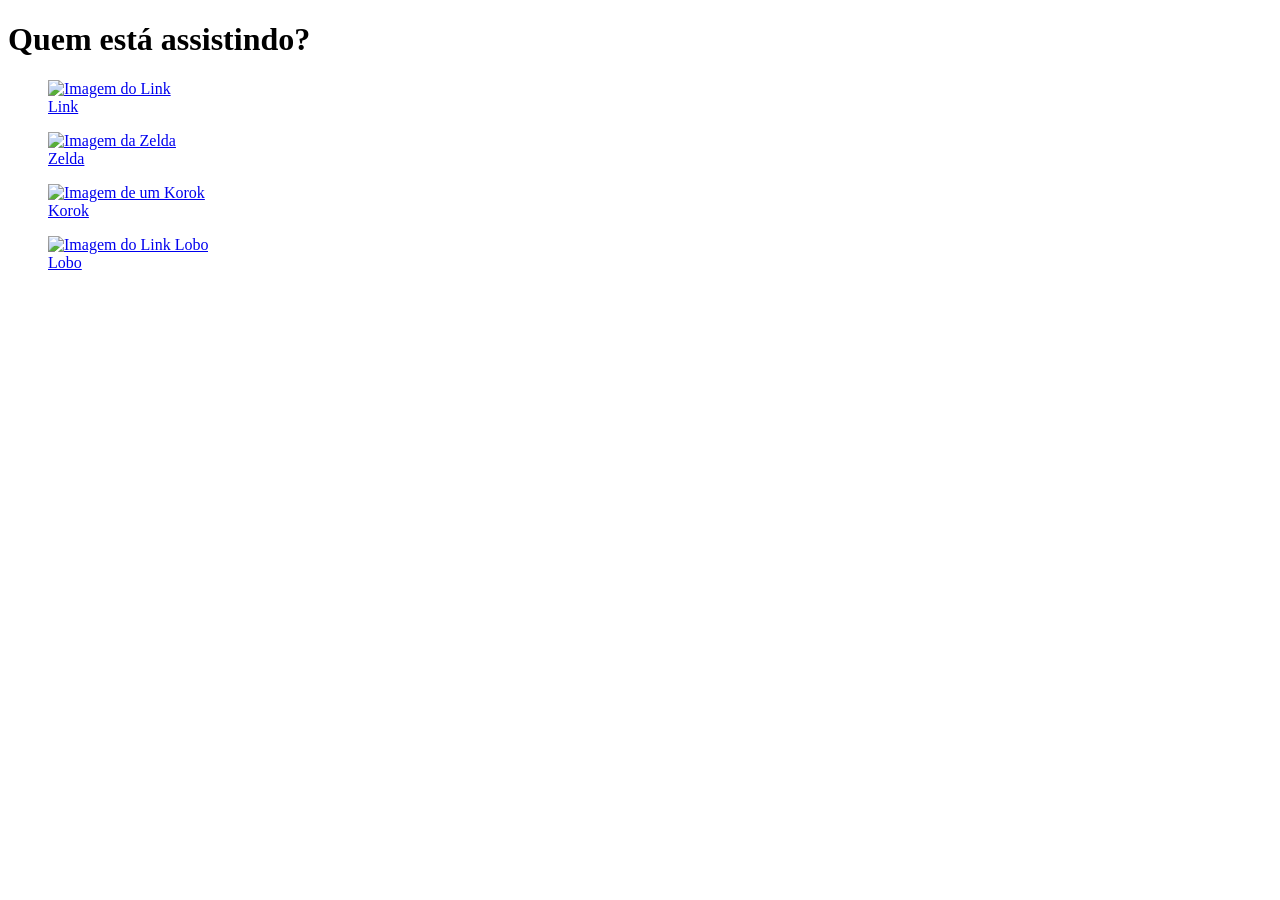
==== index.html @ 81c6b0f7 "Update index" ====
<!DOCTYPE html>
<html lang="pt-br">
<head>
    <meta charset="UTF-8">
    <meta name="viewport" content="width=device-width, initial-scale=1.0">
    <meta name="description" content="Selecione o perfil para continuar assistindo na Netflix">
    <title>Netflix</title>
    <link rel="stylesheet" href="style.css">
</head>
<body>
    <main>
        <h1>Quem está assistindo?</h1>
        <section aria-label="Perfis disponíveis">
            <nav class="profiles">
                <a href="#" class="profile">
                    <figure>
                        <img src="/assets/perfil-1.webp" alt="Imagem do Link" width="200" height="200">
                        <figcaption>Link</figcaption>
                    </figure>
                </a>
                <a href="#" class="profile">
                    <figure>
                        <img src="/assets/perfil-2.jpg" alt="Imagem da Zelda" width="200" height="200">
                        <figcaption>Zelda</figcaption>
                    </figure>
                </a>
                <a href="#" class="profile">
                    <figure>
                        <img src="/assets/perfil-3.jpg" alt="Imagem de um Korok" width="200" height="200">
                        <figcaption>Korok</figcaption>
                    </figure>
                </a>
                <a href="#" class="profile">
                    <figure>
                        <img src="/assets/perfil-4.jpg" alt="Imagem do Link Lobo" width="200" height="200">
                        <figcaption>Lobo</figcaption>
                    </figure>
                </a>
            </nav>
        </section>
    </main>
</body>
</html>
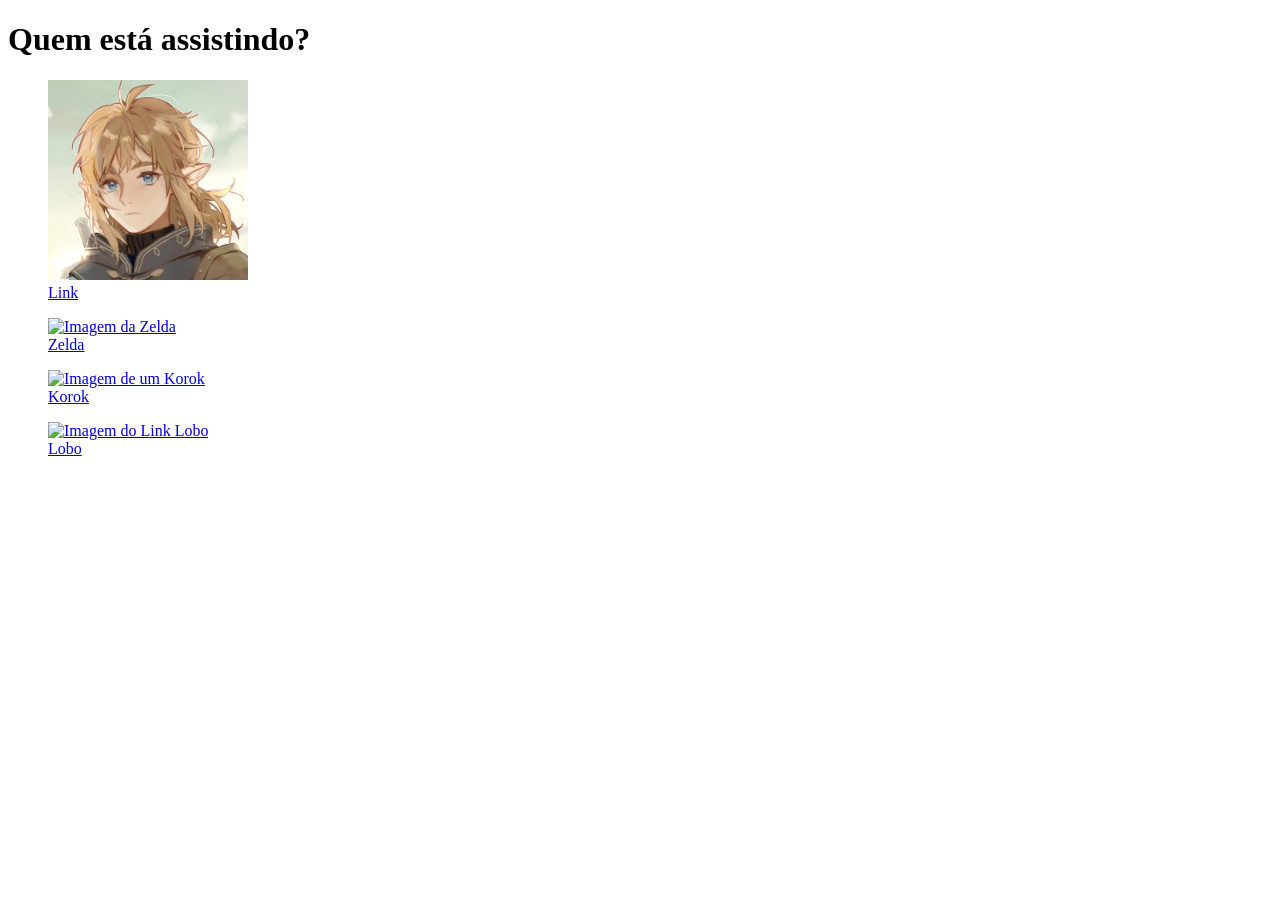
==== commit fd999bc1: "PFP to jpg" ====
--- a/index.html
+++ b/index.html
@@ -14,7 +14,7 @@
             <nav class="profiles">
                 <a href="#" class="profile">
                     <figure>
-                        <img src="/assets/perfil-1.webp" alt="Imagem do Link" width="200" height="200">
+                        <img src="/assets/perfil-1.jpg" alt="Imagem do Link" width="200" height="200">
                         <figcaption>Link</figcaption>
                     </figure>
                 </a>
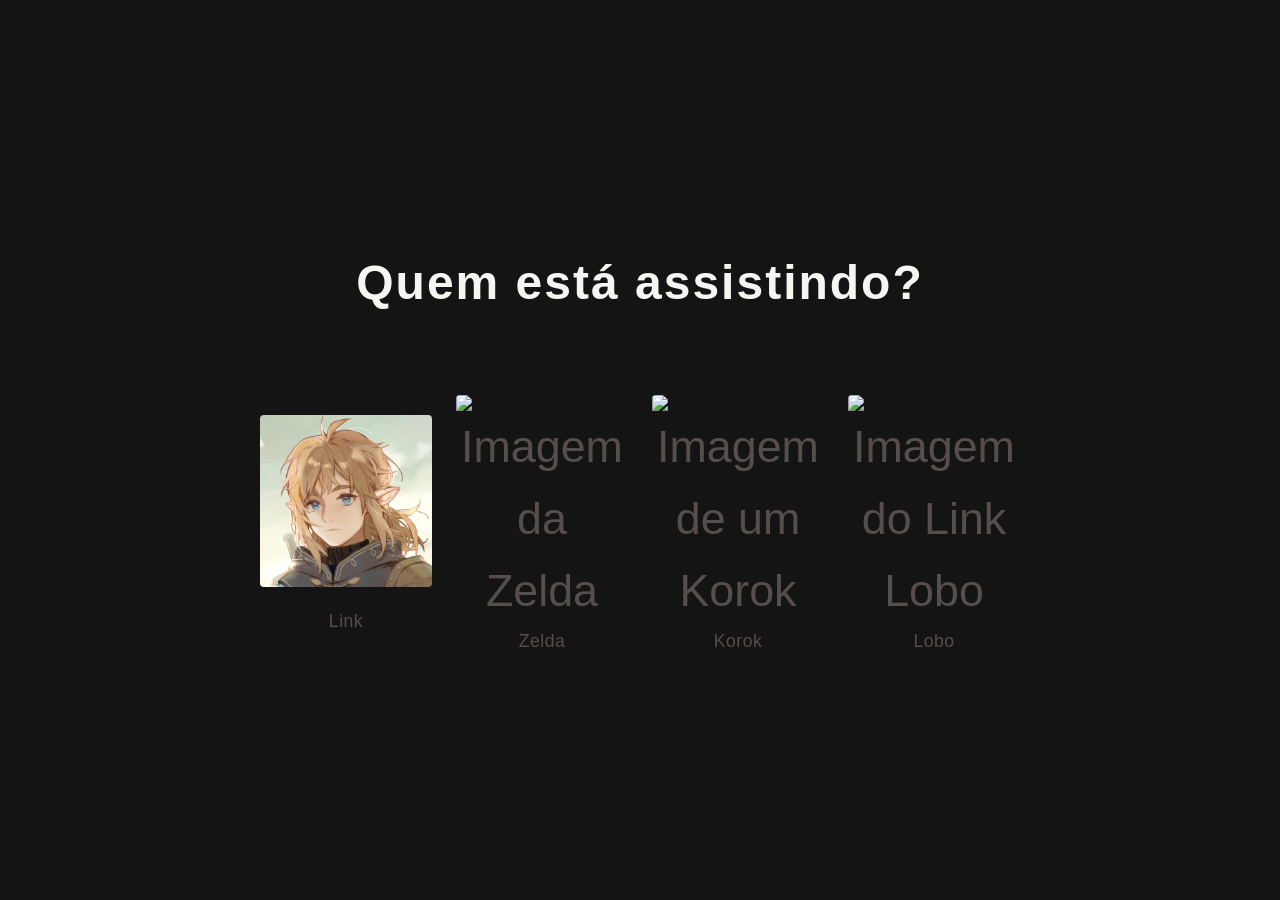
==== commit db40984a: "Aula 3" ====
--- a/index.html
+++ b/index.html
@@ -12,30 +12,40 @@
         <h1>Quem está assistindo?</h1>
         <section aria-label="Perfis disponíveis">
             <nav class="profiles">
-                <a href="#" class="profile">
-                    <figure>
-                        <img src="/assets/perfil-1.jpg" alt="Imagem do Link" width="200" height="200">
-                        <figcaption>Link</figcaption>
-                    </figure>
-                </a>
-                <a href="#" class="profile">
-                    <figure>
-                        <img src="/assets/perfil-2.jpg" alt="Imagem da Zelda" width="200" height="200">
-                        <figcaption>Zelda</figcaption>
-                    </figure>
-                </a>
-                <a href="#" class="profile">
-                    <figure>
-                        <img src="/assets/perfil-3.jpg" alt="Imagem de um Korok" width="200" height="200">
-                        <figcaption>Korok</figcaption>
-                    </figure>
-                </a>
-                <a href="#" class="profile">
-                    <figure>
-                        <img src="/assets/perfil-4.jpg" alt="Imagem do Link Lobo" width="200" height="200">
-                        <figcaption>Lobo</figcaption>
-                    </figure>
-                </a>
+                <ul>
+                    <li>
+                        <a href="#" class="profile">
+                            <figure>
+                                <img src="/assets/perfil-1.jpg" alt="Imagem do Link" width="200" height="200">
+                                <figcaption>Link</figcaption>
+                            </figure>
+                        </a>
+                    </li>
+                    <li>
+                        <a href="#" class="profile">
+                            <figure>
+                                <img src="/assets/perfil-2.jpg" alt="Imagem da Zelda" width="200" height="200">
+                                <figcaption>Zelda</figcaption>
+                            </figure>
+                        </a>
+                    </li>
+                    <li>
+                        <a href="#" class="profile">
+                            <figure>
+                                <img src="/assets/perfil-3.jpg" alt="Imagem de um Korok" width="200" height="200">
+                                <figcaption>Korok</figcaption>
+                            </figure>
+                        </a>
+                    </li>
+                    <li>
+                        <a href="#" class="profile">
+                            <figure>
+                                <img src="/assets/perfil-4.jpg" alt="Imagem do Link Lobo" width="200" height="200">
+                                <figcaption>Lobo</figcaption>
+                            </figure>
+                        </a>
+                    </li>
+                </ul>
             </nav>
         </section>
     </main>
--- a/style.css
+++ b/style.css
@@ -0,0 +1,239 @@
+/* ===== Resetando estilos padrão ===== */
+* {
+    margin: 0; /* Remove todas as margens externas dos elementos */
+    padding: 0; /* Remove todos os espaçamentos internos dos elementos */
+    box-sizing: border-box; /* Inclui padding e border no cálculo da largura/altura total */
+}
+
+/* ===== Cores e Variáveis ===== */
+:root {
+    --netflix-black: #141414; /* Cor de fundo preta da Netflix */
+    --netflix-red: #e50914; /* Cor vermelha característica da Netflix */
+    --netflix-light-gray: #f5f5f1; /* Cinza claro para textos */
+    --netflix-dark-gray: #564d4d; /* Cinza escuro para elementos secundários */
+    --transition: all 0.3s ease; /* Transição suave de 0.3 segundos para todas as propriedades */
+}
+
+/* ===== Body e Layout Geral ===== */
+body {
+    background-color: var(--netflix-black); /* Define o fundo preto da página */
+    color: var(--netflix-light-gray); /* Cor padrão do texto */
+    font-family: -apple-system, BlinkMacSystemFont, 'Segoe UI', Roboto, 'Helvetica Neue', Arial, sans-serif; /* Pilha de fontes moderna */
+    font-size: 3.5vw; /* Tamanho da fonte responsivo baseado na largura da viewport */
+    line-height: 1.6; /* Altura da linha para melhor legibilidade */
+    min-height: 100vh; /* Altura mínima de 100% da altura da viewport */
+}
+
+/* ===== Main ===== */
+main {
+    display: flex; /* Ativa o layout flexbox */
+    flex-direction: column; /* Organiza os itens em coluna */
+    align-items: center; /* Centraliza horizontalmente os itens */
+    justify-content: center; /* Centraliza verticalmente os itens */
+    min-height: 100vh; /* Altura mínima de 100% da viewport */
+    padding: 20px; /* Espaçamento interno de 20px */
+    animation: fadeIn 0.8s ease-in; /* Animação de entrada suave */
+}
+
+/* ===== Section ===== */
+section {
+    text-align: center; /* Centraliza o texto horizontalmente */
+    max-width: 900px; /* Largura máxima de 900px */
+    width: 100%; /* Largura total disponível até o máximo */
+}
+
+/* ===== Títulos ===== */
+h1 {
+    font-size: 3.5rem; /* Tamanho da fonte de 3.5 vezes o tamanho base */
+    font-weight: 700; /* Peso da fonte em negrito forte */
+    margin-bottom: 80px; /* Margem inferior de 80px */
+    letter-spacing: 2px; /* Espaçamento entre letras de 2px */
+    color: var(--netflix-light-gray); /* Cor do texto usando variável */
+}
+
+/* ===== Lista de Perfis ===== */
+.profiles {
+    display: flex;
+    justify-content: center;
+    align-items: center;
+    width: 100%;
+}
+
+ul {
+    list-style: none;
+    margin: 0;
+    padding: 0;
+    display: flex;
+    flex-wrap: wrap;
+    justify-content: center;
+    align-items: center;
+    gap: 1rem;
+    width: 100%;
+}
+
+ul > li {
+    flex: 1 1 180px;
+    max-width: 220px;
+}
+
+/* ===== Item do Perfil ===== */
+.profile {
+    cursor: pointer; /* Cursor de mão ao passar o mouse */
+    transition: var(--transition); /* Transição suave para todas as propriedades */
+    text-decoration: none; /* Remove sublinhado dos links */
+    color: var(--netflix-dark-gray); /* Cor do texto usando variável */
+}
+
+.profile:visited,
+.profile:link {
+    color: var(--netflix-dark-gray); /* Mantém a cor para links visitados e não visitados */
+}
+
+/* ===== Figure ===== */
+figure {
+    margin: 0; /* Remove margens padrão */
+    position: relative; /* Posicionamento relativo para elementos filhos */
+    display: flex;
+    flex-direction: column;
+    align-items: center;
+}
+
+.profile img {
+    width: 100%;
+    max-width: 220px;
+    height: auto;
+    aspect-ratio: 1 / 1;
+}
+
+
+.profile:visited,
+.profile:link {
+    color: var(--netflix-dark-gray); /* Mantém a cor para links visitados e não visitados */
+}
+
+/* ===== Figure ===== */
+figure {
+    margin: 0; /* Remove margens padrão */
+    position: relative; /* Posicionamento relativo para elementos filhos */
+}
+
+/* ===== Imagem do Perfil ===== */
+.profile img {
+    width: 100%;
+    max-width: 220px;
+    height: auto;
+    aspect-ratio: 1 / 1;
+    border-radius: 8px; /* Bordas arredondadas de 8px */
+    object-fit: cover; /* Corta a imagem para preencher o espaço mantendo proporção */
+    border: 4px solid transparent; /* Borda transparente de 4px */
+    transition: var(--transition); /* Transição suave */
+    display: block; /* Remove espaço extra abaixo da imagem */
+}
+
+.profile:hover img {
+    border-color: var(--netflix-light-gray); /* Borda cinza clara no hover */
+}
+
+/* ===== Figcaption ===== */
+figcaption {
+    margin-top: 16px; /* Margem superior de 16px */
+    font-size: 1.25rem; /* Tamanho da fonte 1.25 vezes o base */
+    font-weight: 500; /* Peso da fonte médio */
+    letter-spacing: 0.5px; /* Espaçamento entre letras de 0.5px */
+    transition: var(--transition); /* Transição suave */
+}
+
+.profile:hover figcaption {
+    color: var(--netflix-light-gray); /* Cor do texto no hover */
+    font-weight: 700; /* Peso da fonte em negrito no hover */
+}
+
+/* ===== Animações ===== */
+@keyframes fadeIn {
+    from {
+        opacity: 0; /* Começa invisível */
+        transform: translateY(-20px); /* Começa 20px acima */
+    }
+    to {
+        opacity: 1; /* Termina totalmente visível */
+        transform: translateY(0); /* Termina na posição original */
+    }
+}
+
+/* ===== Responsividade ===== */
+@media (max-width: 1640px) { /* Para telas menores que 1640px (laptops) */
+    h1 {
+        font-size: 3rem; /* Reduz o tamanho do título */
+        margin-bottom: 70px; /* Reduz a margem inferior */
+    }
+
+    .profiles {
+        flex-wrap: wrap;
+        gap: 10px;
+    }
+
+    ul > li {
+        flex: 1 1 160px;
+        max-width: 180px;
+    }
+
+    figcaption {
+        font-size: 1.1rem; /* Tamanho da fonte reduzido */
+    }
+}
+
+@media (max-width: 768px) { /* Para telas menores que 768px (tablets) */
+    h1 {
+        font-size: 2.5rem; /* Reduz o tamanho do título */
+        margin-bottom: 60px; /* Reduz a margem inferior */
+    }
+
+    .profiles {
+        flex-wrap: wrap;
+        gap: 10px;
+    }
+
+    ul > li {
+        flex: 1 1 140px;
+        max-width: 160px;
+    }
+
+    figcaption {
+        font-size: 1rem; /* Tamanho da fonte reduzido */
+    }
+}
+
+@media (max-width: 480px) { /* Para telas menores que 480px (celulares) */
+    h1 {
+        font-size: 2rem; /* Título ainda menor */
+        text-align: center; /* Centraliza o título */
+        justify-items: center; /* Centraliza os itens horizontalmente */
+        margin-bottom: 40px; /* Margem ainda menor */
+    }
+
+    .profiles {
+        flex-wrap: wrap;
+        gap: 10px;
+        align-items: center;
+        justify-content: center;
+    }
+
+    ul > li {
+        flex: 1 1 120px;
+        max-width: 140px;
+    }
+
+    figcaption {
+        font-size: 0.9rem; /* Fonte ainda menor */
+        margin-top: 10px; /* Margem superior reduzida */
+    }
+}
+
+/* ===== Acessibilidade ===== */
+@media (prefers-reduced-motion: reduce) { /* Para usuários que preferem movimento reduzido */
+    * {
+        animation-duration: 0.01ms !important; /* Remove animações */
+        animation-iteration-count: 1 !important; /* Garante que animações não se repitam */
+        transition-duration: 0.01ms !important; /* Remove transições */
+    }
+}
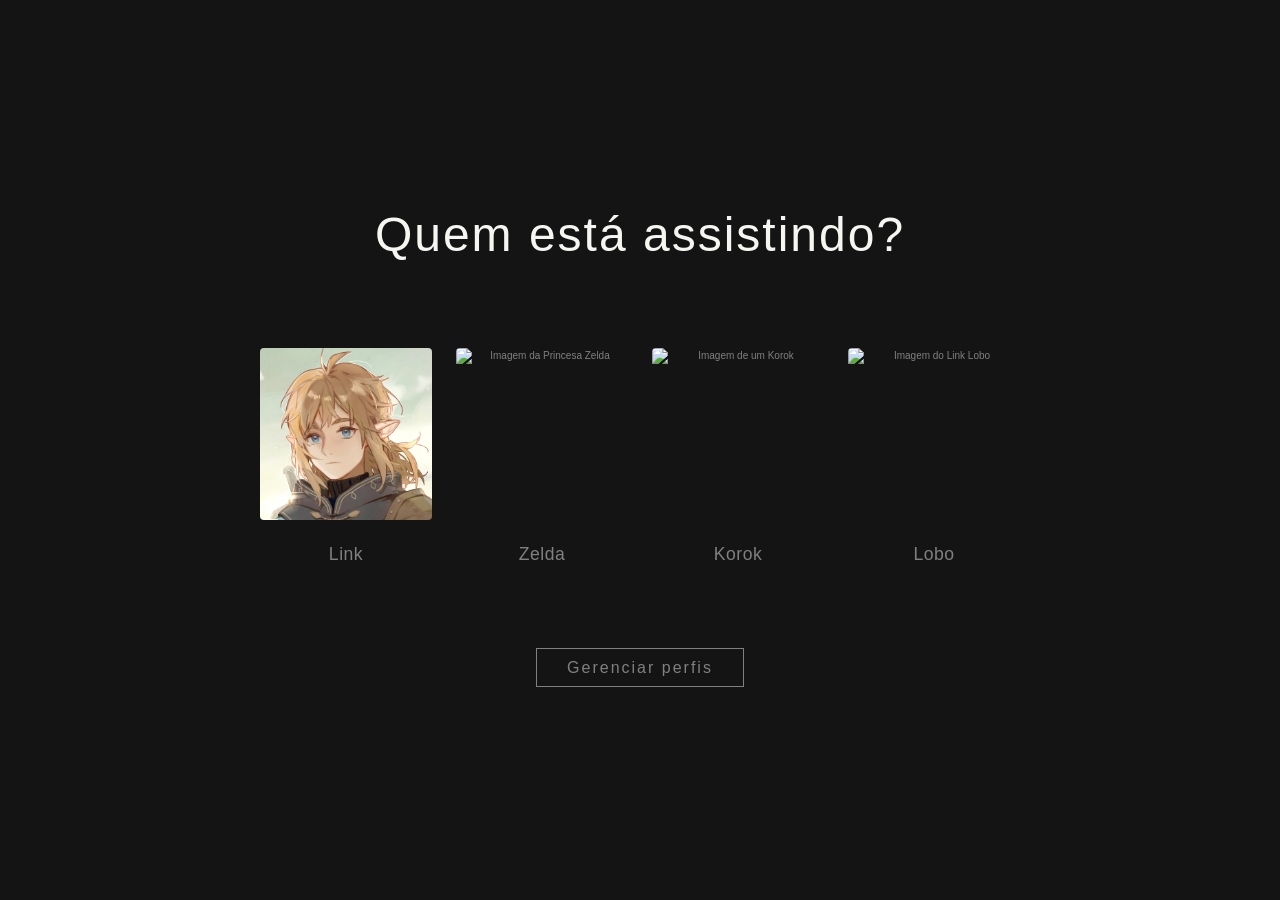
==== commit 5b795982: "Aula 4" ====
--- a/index.html
+++ b/index.html
@@ -8,37 +8,46 @@
     <link rel="stylesheet" href="style.css">
 </head>
 <body>
+    <!-- Área principal do conteúdo da página -->
     <main>
+        <!-- Título principal perguntando quem está assistindo -->
         <h1>Quem está assistindo?</h1>
+        <!-- Seção para os perfis disponíveis -->
         <section aria-label="Perfis disponíveis">
+            <!-- Container de navegação para os perfis -->
             <nav class="profiles">
+                <!-- Lista não ordenada dos itens de perfil -->
                 <ul>
+                    <!-- Item de perfil para Link -->
                     <li>
-                        <a href="#" class="profile">
+                        <a href="catalogo/catalogo.html" class="profile">
                             <figure>
                                 <img src="/assets/perfil-1.jpg" alt="Imagem do Link" width="200" height="200">
                                 <figcaption>Link</figcaption>
                             </figure>
                         </a>
                     </li>
+                    <!-- Item de perfil para Zelda -->
                     <li>
-                        <a href="#" class="profile">
+                        <a href="catalogo/catalogo.html" class="profile">
                             <figure>
-                                <img src="/assets/perfil-2.jpg" alt="Imagem da Zelda" width="200" height="200">
+                                <img src="/assets/perfil-2.jpg" alt="Imagem da Princesa Zelda" width="200" height="200">
                                 <figcaption>Zelda</figcaption>
                             </figure>
                         </a>
                     </li>
+                    <!-- Item de perfil para Korok -->
                     <li>
-                        <a href="#" class="profile">
+                        <a href="catalogo/catalogo.html" class="profile">
                             <figure>
                                 <img src="/assets/perfil-3.jpg" alt="Imagem de um Korok" width="200" height="200">
                                 <figcaption>Korok</figcaption>
                             </figure>
                         </a>
                     </li>
+                    <!-- Item de perfil para Lobo -->
                     <li>
-                        <a href="#" class="profile">
+                        <a href="catalogo/catalogo.html" class="profile">
                             <figure>
                                 <img src="/assets/perfil-4.jpg" alt="Imagem do Link Lobo" width="200" height="200">
                                 <figcaption>Lobo</figcaption>
@@ -47,7 +56,14 @@
                     </li>
                 </ul>
             </nav>
+            <!-- Container para o botão de gerenciar perfis -->
+            <span class="manage-profiles">
+                <a href="#" class="profile-button">Gerenciar perfis</a>
+            </span>
         </section>
+
     </main>
+    <!-- Script principal para funcionalidades da página -->
+    <script type="module" src="catalogo/js/main.js"></script>
 </body>
 </html>
--- a/style.css
+++ b/style.css
@@ -3,6 +3,7 @@
     margin: 0; /* Remove todas as margens externas dos elementos */
     padding: 0; /* Remove todos os espaçamentos internos dos elementos */
     box-sizing: border-box; /* Inclui padding e border no cálculo da largura/altura total */
+    text-decoration: none; /* Remove sublinhado de links */
 }
 
 /* ===== Cores e Variáveis ===== */
@@ -10,7 +11,7 @@
     --netflix-black: #141414; /* Cor de fundo preta da Netflix */
     --netflix-red: #e50914; /* Cor vermelha característica da Netflix */
     --netflix-light-gray: #f5f5f1; /* Cinza claro para textos */
-    --netflix-dark-gray: #564d4d; /* Cinza escuro para elementos secundários */
+    --netflix-dark-gray: #808080; /* Cinza escuro para elementos secundários */
     --transition: all 0.3s ease; /* Transição suave de 0.3 segundos para todas as propriedades */
 }
 
@@ -18,8 +19,8 @@
 body {
     background-color: var(--netflix-black); /* Define o fundo preto da página */
     color: var(--netflix-light-gray); /* Cor padrão do texto */
-    font-family: -apple-system, BlinkMacSystemFont, 'Segoe UI', Roboto, 'Helvetica Neue', Arial, sans-serif; /* Pilha de fontes moderna */
-    font-size: 3.5vw; /* Tamanho da fonte responsivo baseado na largura da viewport */
+    font-family: Arial, Helvetica, sans-serif; /* Pilha de fontes moderna */
+    font-size: 10px; /* Tamanho da fonte responsivo baseado na largura da viewport */
     line-height: 1.6; /* Altura da linha para melhor legibilidade */
     min-height: 100vh; /* Altura mínima de 100% da altura da viewport */
 }
@@ -44,36 +45,36 @@
 
 /* ===== Títulos ===== */
 h1 {
-    font-size: 3.5rem; /* Tamanho da fonte de 3.5 vezes o tamanho base */
-    font-weight: 700; /* Peso da fonte em negrito forte */
-    margin-bottom: 80px; /* Margem inferior de 80px */
+    font-size: 4rem; /* Tamanho da fonte de 3.5 vezes o tamanho base */
+    font-weight: 520; /* Peso da fonte em negrito forte */
+    margin-bottom: 29px; /* Margem inferior de 29px */
     letter-spacing: 2px; /* Espaçamento entre letras de 2px */
     color: var(--netflix-light-gray); /* Cor do texto usando variável */
 }
 
 /* ===== Lista de Perfis ===== */
 .profiles {
-    display: flex;
-    justify-content: center;
-    align-items: center;
-    width: 100%;
+    display: flex; /* Ativa o layout flexbox */
+    justify-content: center; /* Centraliza os itens horizontalmente */
+    align-items: center; /* Centraliza os itens verticalmente */
+    width: 100%; /* Largura total disponível */
 }
 
 ul {
-    list-style: none;
-    margin: 0;
-    padding: 0;
-    display: flex;
-    flex-wrap: wrap;
-    justify-content: center;
-    align-items: center;
-    gap: 1rem;
-    width: 100%;
+    list-style: none; /* Remove os marcadores da lista */
+    margin: 0; /* Remove as margens externas */
+    padding: 0; /* Remove os espaçamentos internos */
+    display: flex; /* Ativa o layout flexbox */
+    flex-wrap: wrap; /* Permite que os itens quebrem para a próxima linha */
+    justify-content: center; /* Centraliza os itens horizontalmente */
+    align-items: center; /* Centraliza os itens verticalmente */
+    gap: 1rem; /* Espaçamento entre os itens */
+    width: 100%; /* Largura total disponível */
 }
 
 ul > li {
-    flex: 1 1 180px;
-    max-width: 220px;
+    flex: 1 1 180px; /* Permite que os itens cresçam e encolham, com largura base de 180px */
+    max-width: 220px; /* Largura máxima de 220px */
 }
 
 /* ===== Item do Perfil ===== */
@@ -93,16 +94,16 @@
 figure {
     margin: 0; /* Remove margens padrão */
     position: relative; /* Posicionamento relativo para elementos filhos */
-    display: flex;
-    flex-direction: column;
-    align-items: center;
+    display: flex; /* Ativa o layout flexbox */
+    flex-direction: column; /* Organiza os itens em coluna */
+    align-items: center; /* Centraliza horizontalmente os itens dentro da figura */
 }
 
 .profile img {
-    width: 100%;
-    max-width: 220px;
-    height: auto;
-    aspect-ratio: 1 / 1;
+    width: 100%; /* Largura total disponível */
+    max-width: 220px; /* Largura máxima de 220px */
+    height: auto; /* Altura automática para manter a proporção */
+    aspect-ratio: 1 / 1; /* Proporção 1:1 */
 }
 
 
@@ -118,11 +119,11 @@
 }
 
 /* ===== Imagem do Perfil ===== */
-.profile img {
-    width: 100%;
-    max-width: 220px;
-    height: auto;
-    aspect-ratio: 1 / 1;
+.profile img { 
+    width: 100%; /* Largura total disponível */
+    max-width: 220px; /* Largura máxima de 220px */
+    height: auto; /* Altura automática para manter a proporção */
+    aspect-ratio: 1 / 1; /* Proporção 1:1 */
     border-radius: 8px; /* Bordas arredondadas de 8px */
     object-fit: cover; /* Corta a imagem para preencher o espaço mantendo proporção */
     border: 4px solid transparent; /* Borda transparente de 4px */
@@ -148,6 +149,26 @@
     font-weight: 700; /* Peso da fonte em negrito no hover */
 }
 
+/* ===== Botão de Gerenciar Perfis ===== */
+.profile-button{
+    background-color: transparent; /* Fundo transparente */
+    border: 1px solid var(--netflix-dark-gray); /* Borda cinza de 1px */
+    color: var(--netflix-dark-gray); /* Cor cinza */
+    cursor: pointer; /* Cursor de mão ao passar o mouse */
+    display:inline-block; /* Exibe como bloco para ocupar toda a largura disponível */
+    font-size: 1.2vw; /* Tamanho da fonte baseado na largura da tela */
+    letter-spacing: 2px; /* Espaçamento entre letras de 2px */
+    margin: 2em 0 1em; /* Margens de 2em em cima e 1em em baixo */
+    padding: 7px 35px; /* Preenchimento de 7px em cima e 35px em baixo */
+    text-align: center; /* Centraliza o texto dentro do botão */
+    margin-top: 100px; /* Margem superior de 30px */
+}
+
+.profile-button:hover {
+    border-color: var(--netflix-light-gray); /* Borda cinza ao passar o mouse */
+    color: var(--netflix-light-gray); /* Cor branca ao passar o mouse */
+}
+
 /* ===== Animações ===== */
 @keyframes fadeIn {
     from {
@@ -168,17 +189,23 @@
     }
 
     .profiles {
-        flex-wrap: wrap;
-        gap: 10px;
-    }
-
-    ul > li {
-        flex: 1 1 160px;
-        max-width: 180px;
+        flex-wrap: wrap; /* Quebra os itens em linhas */
+        gap: 10px; /* Reduz o espaçamento entre os itens */
+    }
+
+    ul > li { 
+        flex: 1 1 160px; /* Largura reduzida para laptops */
+        max-width: 180px; /* Largura máxima reduzida para laptops */
     }
 
     figcaption {
         font-size: 1.1rem; /* Tamanho da fonte reduzido */
+    }
+
+    .profile-button {
+        font-size: 1rem; /* Tamanho da fonte reduzido para laptops */
+        padding: 6px 30px; /* Preenchimento ajustado */
+        margin-top: 80px; /* Margem superior reduzida */
     }
 }
 
@@ -189,17 +216,23 @@
     }
 
     .profiles {
-        flex-wrap: wrap;
-        gap: 10px;
-    }
-
-    ul > li {
-        flex: 1 1 140px;
-        max-width: 160px;
+        flex-wrap: wrap; /* Quebra os itens em linhas */
+        gap: 10px; /* Reduz o espaçamento entre os itens */
+    }
+
+    ul > li { 
+        flex: 1 1 140px; /* Largura reduzida para tablets */
+        max-width: 160px; /* Largura máxima reduzida para tablets */
     }
 
     figcaption {
         font-size: 1rem; /* Tamanho da fonte reduzido */
+    }
+
+    .profile-button {
+        font-size: 0.9rem; /* Tamanho da fonte reduzido para tablets */
+        padding: 5px 25px; /* Preenchimento ajustado */
+        margin-top: 60px; /* Margem superior reduzida */
     }
 }
 
@@ -212,20 +245,27 @@
     }
 
     .profiles {
-        flex-wrap: wrap;
-        gap: 10px;
-        align-items: center;
-        justify-content: center;
+        flex-wrap: wrap; /* Quebra os itens em linhas */
+        gap: 10px; /* Espaçamento reduzido */
+        align-items: center; /* Centraliza horizontalmente os itens */
+        justify-content: center; /* Centraliza os itens horizontalmente */
     }
 
     ul > li {
-        flex: 1 1 120px;
-        max-width: 140px;
+        flex: 1 1 120px; /* Largura reduzida para telas menores */
+        max-width: 140px; /* Largura máxima reduzida para telas menores */
     }
 
     figcaption {
         font-size: 0.9rem; /* Fonte ainda menor */
         margin-top: 10px; /* Margem superior reduzida */
+    }
+
+    .profile-button {
+        font-size: 0.8rem; /* Tamanho da fonte reduzido para celulares */
+        padding: 4px 20px; /* Preenchimento ajustado */
+        margin-top: 40px; /* Margem superior reduzida */
+        letter-spacing: 1px; /* Espaçamento entre letras reduzido */
     }
 }
 
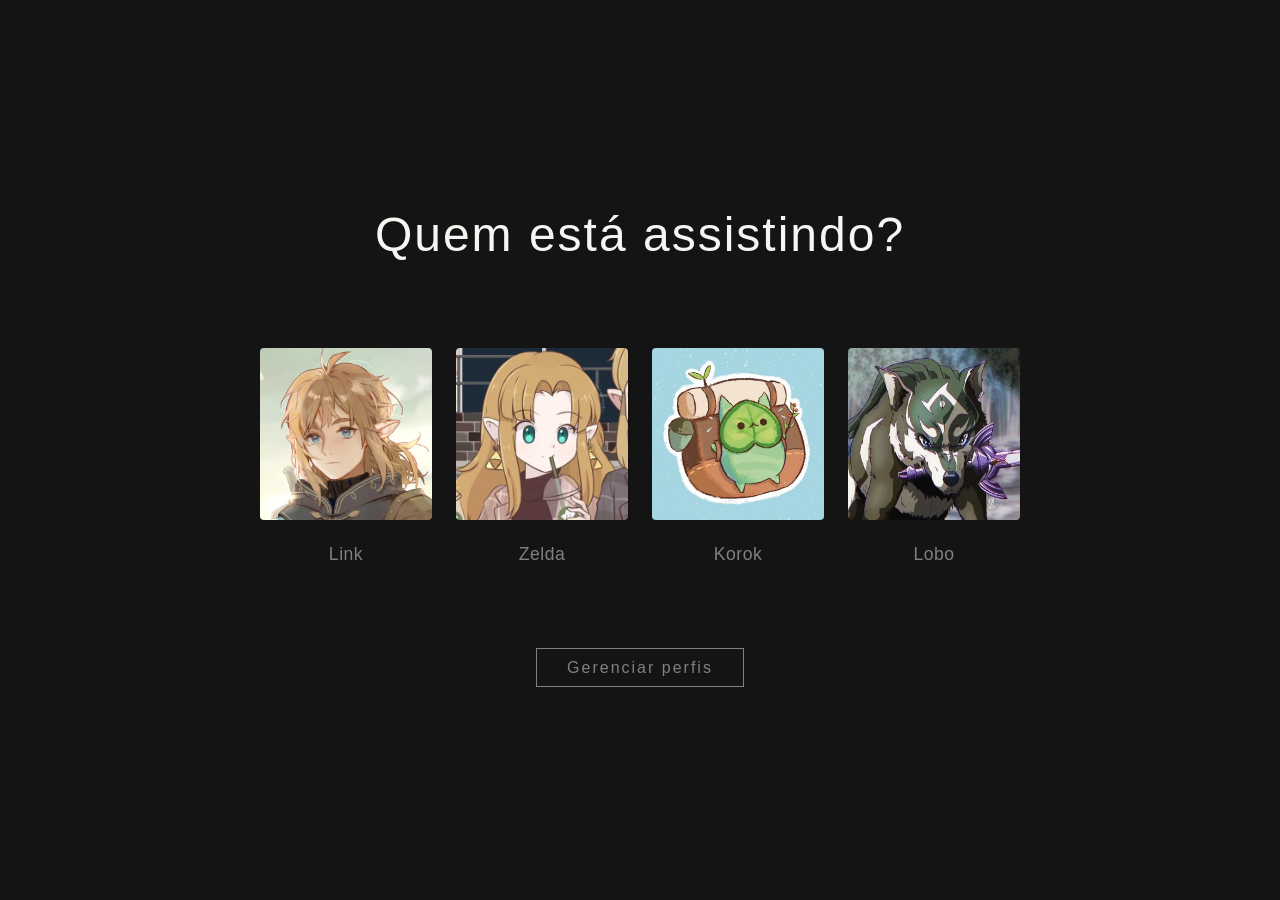
==== commit d3663951: "pfp" ====
--- a/index.html
+++ b/index.html
@@ -22,7 +22,7 @@
                     <li>
                         <a href="catalogo/catalogo.html" class="profile">
                             <figure>
-                                <img src="/assets/perfil-1.jpg" alt="Imagem do Link" width="200" height="200">
+                                <img src="/assets/link.jpg" alt="Imagem do Link" width="200" height="200">
                                 <figcaption>Link</figcaption>
                             </figure>
                         </a>
@@ -31,7 +31,7 @@
                     <li>
                         <a href="catalogo/catalogo.html" class="profile">
                             <figure>
-                                <img src="/assets/perfil-2.jpg" alt="Imagem da Princesa Zelda" width="200" height="200">
+                                <img src="assets/zelda.jpg" alt="Imagem da Princesa Zelda" width="200" height="200">
                                 <figcaption>Zelda</figcaption>
                             </figure>
                         </a>
@@ -40,7 +40,7 @@
                     <li>
                         <a href="catalogo/catalogo.html" class="profile">
                             <figure>
-                                <img src="/assets/perfil-3.jpg" alt="Imagem de um Korok" width="200" height="200">
+                                <img src="assets/korok.jpg" alt="Imagem de um Korok" width="200" height="200">
                                 <figcaption>Korok</figcaption>
                             </figure>
                         </a>
@@ -49,7 +49,7 @@
                     <li>
                         <a href="catalogo/catalogo.html" class="profile">
                             <figure>
-                                <img src="/assets/perfil-4.jpg" alt="Imagem do Link Lobo" width="200" height="200">
+                                <img src="assets/lobo.jpg" alt="Imagem do Link Lobo" width="200" height="200">
                                 <figcaption>Lobo</figcaption>
                             </figure>
                         </a>
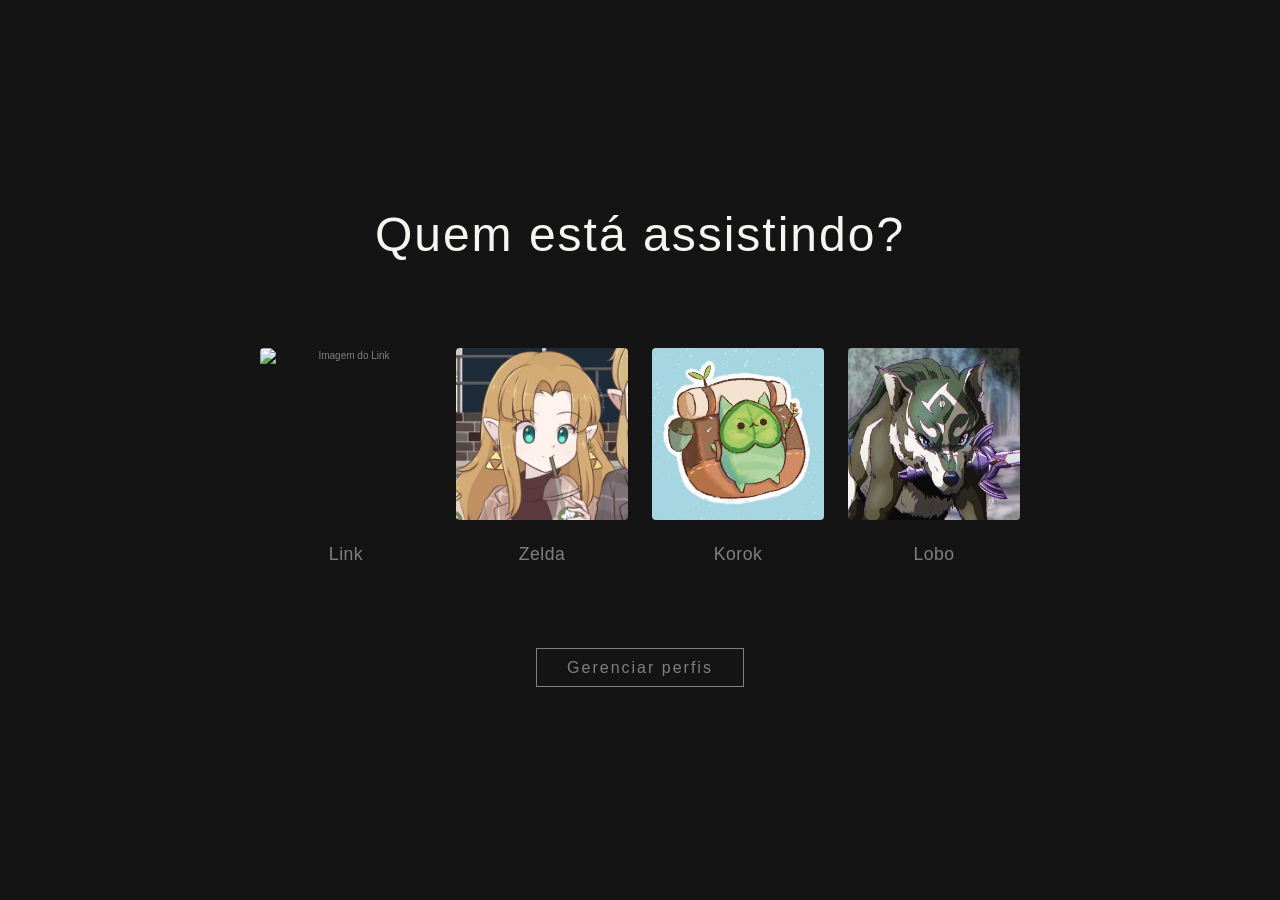
==== commit 69a90445: "pfp" ====
--- a/index.html
+++ b/index.html
@@ -22,7 +22,7 @@
                     <li>
                         <a href="catalogo/catalogo.html" class="profile">
                             <figure>
-                                <img src="/assets/link.jpg" alt="Imagem do Link" width="200" height="200">
+                                <img src="https://staticdelivery.nexusmods.com/images/2250/174958380-1681831787.jpg" alt="Imagem do Link" width="200" height="200">
                                 <figcaption>Link</figcaption>
                             </figure>
                         </a>
